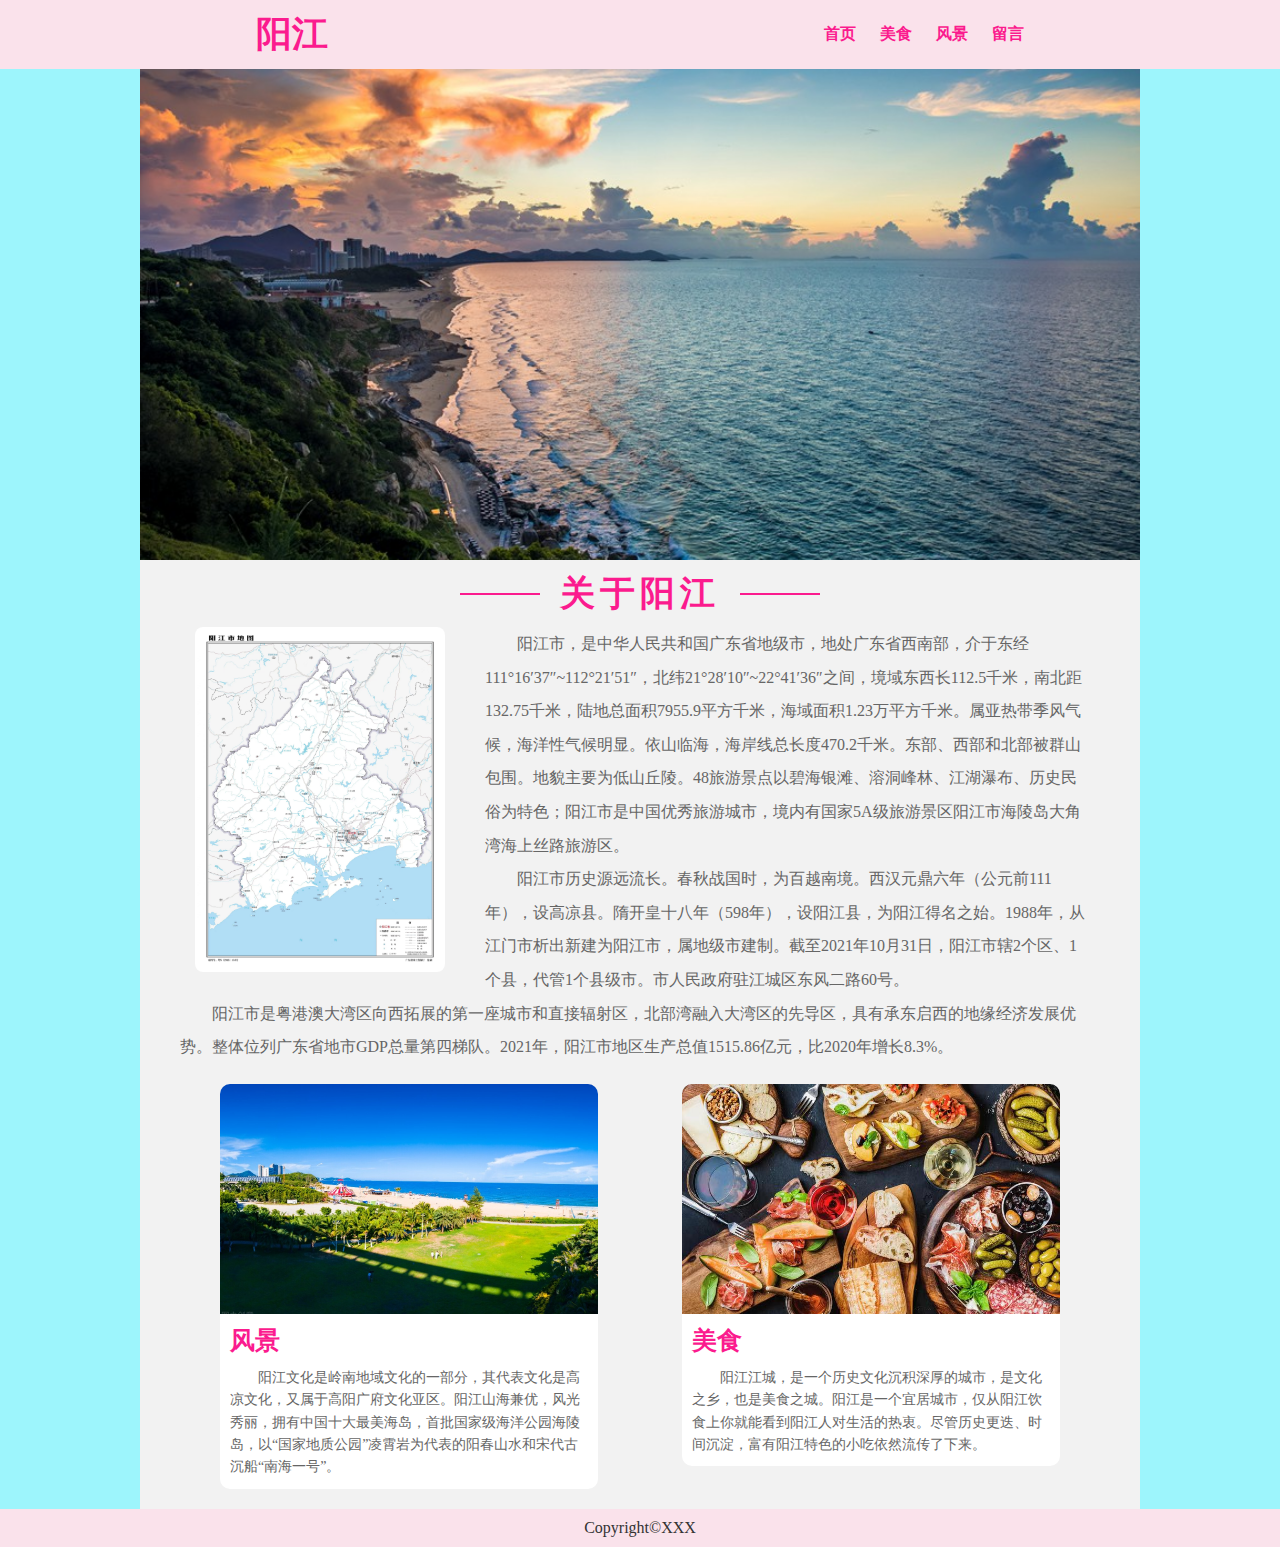
==== index.html @ b65adcdd "." ====
<!DOCTYPE html>
<html lang="en">
<head>
    <meta charset="UTF-8">
    <meta http-equiv="X-UA-Compatible" content="IE=edge">
    <meta name="viewport" content="width=device-width, initial-scale=1.0">
    <title>阳江</title>
    <link rel="stylesheet" href="./css/style.css">
</head>
<body>
    <div class="header">
        <div class="logo">
            <p>阳江</p>
        </div>
        <div class="nav">
            <a href="index.html" target="_blank">首页</a>
            <a href="meishi.html" target="_blank">美食</a>
            <a href="fengjing.html" target="_blank">风景</a>
            <a href="liuyan.html" target="_blank">留言</a>
        </div>
    </div>
    <div class="banner">
        <img src="./img/fj_01.jpg" alt="">
    </div>
    <div class="title">
        <div class="line"></div>
        <h2>关于阳江</h2>
        <div class="line"></div>
    </div>
    <div class="jieshao">
        <div class="jieshao-img_01">
            <img src="./img/ditu.jpg" alt="">
        </div>
        <div class="jieshao-text">
            <p>阳江市，是中华人民共和国广东省地级市，地处广东省西南部，介于东经111°16′37″~112°21′51″，北纬21°28′10″~22°41′36″之间，境域东西长112.5千米，南北距132.75千米，陆地总面积7955.9平方千米，海域面积1.23万平方千米。属亚热带季风气候，海洋性气候明显。依山临海，海岸线总长度470.2千米。东部、西部和北部被群山包围。地貌主要为低山丘陵。48旅游景点以碧海银滩、溶洞峰林、江湖瀑布、历史民俗为特色；阳江市是中国优秀旅游城市，境内有国家5A级旅游景区阳江市海陵岛大角湾海上丝路旅游区。</p>
            <p>阳江市历史源远流长。春秋战国时，为百越南境。西汉元鼎六年（公元前111年），设高凉县。隋开皇十八年（598年），设阳江县，为阳江得名之始。1988年，从江门市析出新建为阳江市，属地级市建制。截至2021年10月31日，阳江市辖2个区、1个县，代管1个县级市。市人民政府驻江城区东风二路60号。</p>
        </div>
    </div>
    <div class="jieshao_01">
        <p>阳江市是粤港澳大湾区向西拓展的第一座城市和直接辐射区，北部湾融入大湾区的先导区，具有承东启西的地缘经济发展优势。整体位列广东省地市GDP总量第四梯队。2021年，阳江市地区生产总值1515.86亿元，比2020年增长8.3%。</p>
    </div>
    <div class="jieshao_02">
        <ul>
            <li>
                <img src="./img/fj_03.jpg" alt="">
                <h1>风景</h1>
                <p>阳江文化是岭南地域文化的一部分，其代表文化是高凉文化，又属于高阳广府文化亚区。阳江山海兼优，风光秀丽，拥有中国十大最美海岛，首批国家级海洋公园海陵岛，以“国家地质公园”凌霄岩为代表的阳春山水和宋代古沉船“南海一号”。</p>
            </li>
            <li>
                <img src="./img/ms_01.jpg" alt="">
                <h1>美食</h1>
                <p>阳江江城，是一个历史文化沉积深厚的城市，是文化之乡，也是美食之城。阳江是一个宜居城市，仅从阳江饮食上你就能看到阳江人对生活的热衷。尽管历史更迭、时间沉淀，富有阳江特色的小吃依然流传了下来。</p>
            </li>
        </ul>
    </div>
    <div class="footer">
        <p>Copyright©XXX</p>
    </div>
</body>
</html>
---- css/style.css ----
*{
    margin: 0;
    border: 0;
}
body{
    background: rgb(157, 245, 252);
}
/* 导航栏 */
.header{
    position: fixed;
    top: 0;
    left: 0;
    display: flex;
    align-items: center;
    justify-content: space-between;
    width: 60%;
    padding: 10px 20%;
    background: rgb(250, 226, 235);
}
.nav a{
    text-decoration: none;
    font-weight: bold;
    font-size: 16px;
    color: rgb(251, 27, 142);
    margin-left: 20px;
}
.logo p{
    font-family: "宋体";
    font-size: 36px;
    font-weight: 600;
    color: rgb(251, 27, 142);
}
.banner{
    width: 1000px;
    height: 560px;
    margin: auto;
    background: #f2f2f2;
}
.banner img{
    width: 100%;
    height: 100%;
    object-fit: cover;
}
/* 标题 */
.title{
    width: 1000px;
    display: flex;
    align-items: center;
    justify-content: center;
    margin: auto;
    padding: 10px 0;
    background:#f2f2f2;
}
.title h2{
    font-size: 35px;
    color: rgb(251, 27, 142);
    margin: 0 20px;
    letter-spacing: 5px;
}
.title .line{
    width: 80px;
    height: 2px;
    background: rgb(251, 27, 142);
}
/* 关于阳江 */
.jieshao{
    display: flex;
    justify-content: center;
    width: 1000px;
    margin: auto;
    background: #f2f2f2;
}
.jieshao-img_01{
    width: 25%;
    margin-right: 40px;
}
.jieshao-img_01 img{
    width: 100%;
    border-radius: 8px;
}
.jieshao-text{
    width: 60%;
}
.jieshao-text p{
    color: #666;
    line-height: 2.1;
    text-indent: 2em;
}
.jieshao_01{
    padding: 0 40px;
    width: 1000px;
    margin: auto;
    box-sizing: border-box;
    background: #f2f2f2;
}
.jieshao_01 p{
    color: #666;
    line-height: 2.1;
    text-indent: 2em;
}
.jieshao_02 ul{
    display: flex;
    justify-content: space-between;
    padding: 20px 80px;
    width: 1000px;
    margin:  auto;
    box-sizing:border-box;
    background: #f2f2f2;
}
.jieshao_02 ul li{
    list-style: none;
    width: 45%;
}
.jieshao_02 ul li img{
    display: block;
    width: 100%;
    height: 230px;
    object-fit: cover;
    border-radius: 10px 10px 0 0;
}
.jieshao_02 ul li h1{
    padding: 10px 0 0 10px;
    background: #fff;
    font-size: 25px;
    color: rgb(251, 27, 142);
}
.jieshao_02 ul li p{
    background: #fff;
    color: #666;
    line-height: 1.6;
    text-indent: 2em;
    padding:10px;
    font-size: 14px;
    border-radius: 0 0 10px 10px;
}
/* 页脚 */
.footer{
    color: #333;
    text-align: center;
    background: rgb(250, 226, 235);
    padding: 10px 0;
}
/* 美食页面 */
.food{
    width: 960px;
    margin: auto;
    background: #f2f2f2;
}
.food li{
    display: flex;
    justify-content: space-between;
    align-items: center;
    list-style: none;
    width: 100%;
    padding: 30px 0;
}
.food-img{
    width: 40%;
    height: 220px;
}
.food-img img{
    height: 100%;
    width: 100%;
    object-fit: cover;
    border-radius: 10px;
}
.food-jieshao{
    width: 50%;
    padding-right: 30px;
}.food-jieshao p{
    line-height: 1.8;
    text-indent: 2em;
    padding-top: 20px;
}
/* 风景页面 */


/* 留言页面 */
.liuyan{
    background: #f2f2f2;
    width: 1000px;
    margin: auto;
}
.liuyan input{
    outline: none;
    display: block;
    width: 300px;
    height: 35px;
    margin-left: 250px;
    padding-left: 10px;
    margin-bottom: 20px;
}
.liuyan textarea{
    padding: 10px;
    outline: none;
    width: 400px;
    margin-left: 250px;    
}
.liuyan button{
    display: block;
    border: none;
    width: 150px;
    height: 35px;
    background: rgb(251, 27, 142);
    color: #fff;
    font-size: 16px;
    border-radius: 6px;
    margin-top: 20px;
    margin-left: 400px;
}
.liuyan p{
    margin-left: 250px;
    padding-bottom: 10px;
}
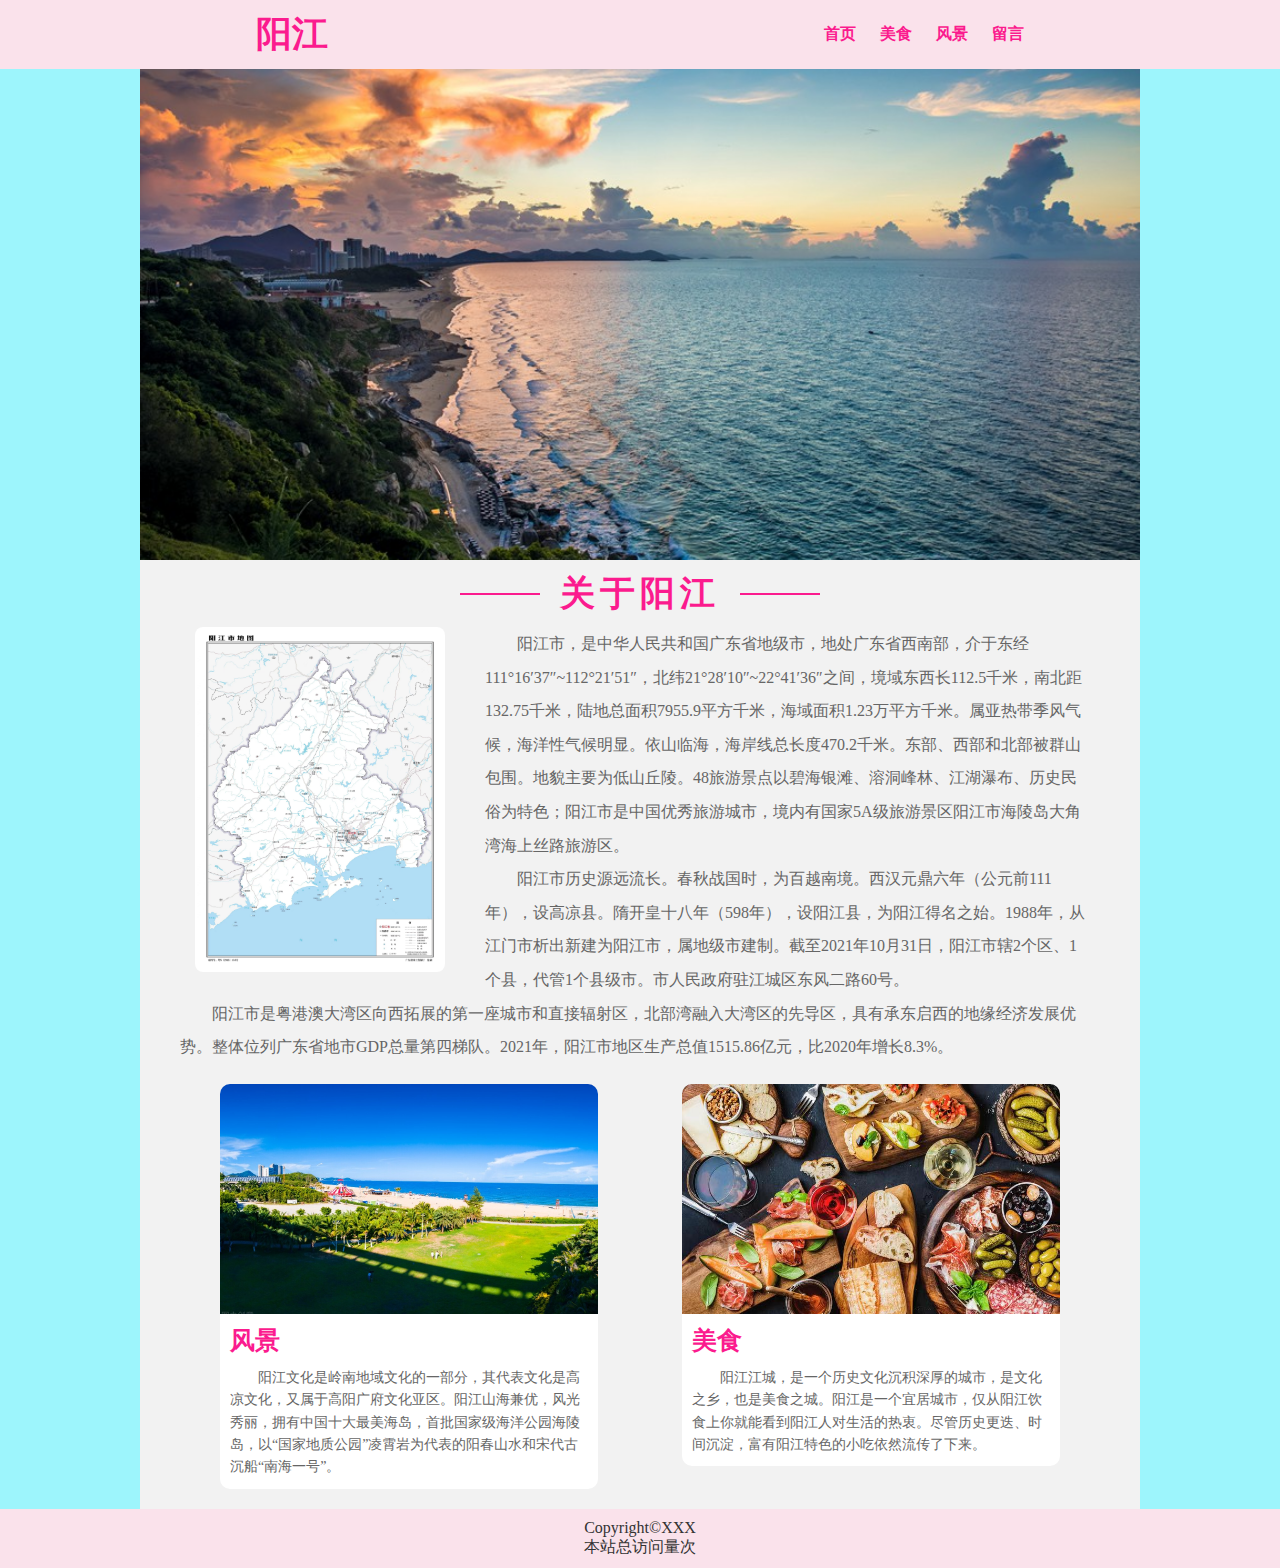
==== commit 1b95a2cb: "." ====
--- a/index.html
+++ b/index.html
@@ -6,6 +6,7 @@
     <meta name="viewport" content="width=device-width, initial-scale=1.0">
     <title>阳江</title>
     <link rel="stylesheet" href="./css/style.css">
+    <link rel="icon" href="./img/tb.ico">
 </head>
 <body>
     <div class="header">
@@ -55,6 +56,8 @@
     </div>
     <div class="footer">
         <p>Copyright©XXX</p>
+        <script async src="//busuanzi.ibruce.info/busuanzi/2.3/busuanzi.pure.mini.js"></script>
+        <span id="busuanzi_container_site_pv">本站总访问量<span id="busuanzi_value_site_pv"></span>次</span>
     </div>
 </body>
 </html>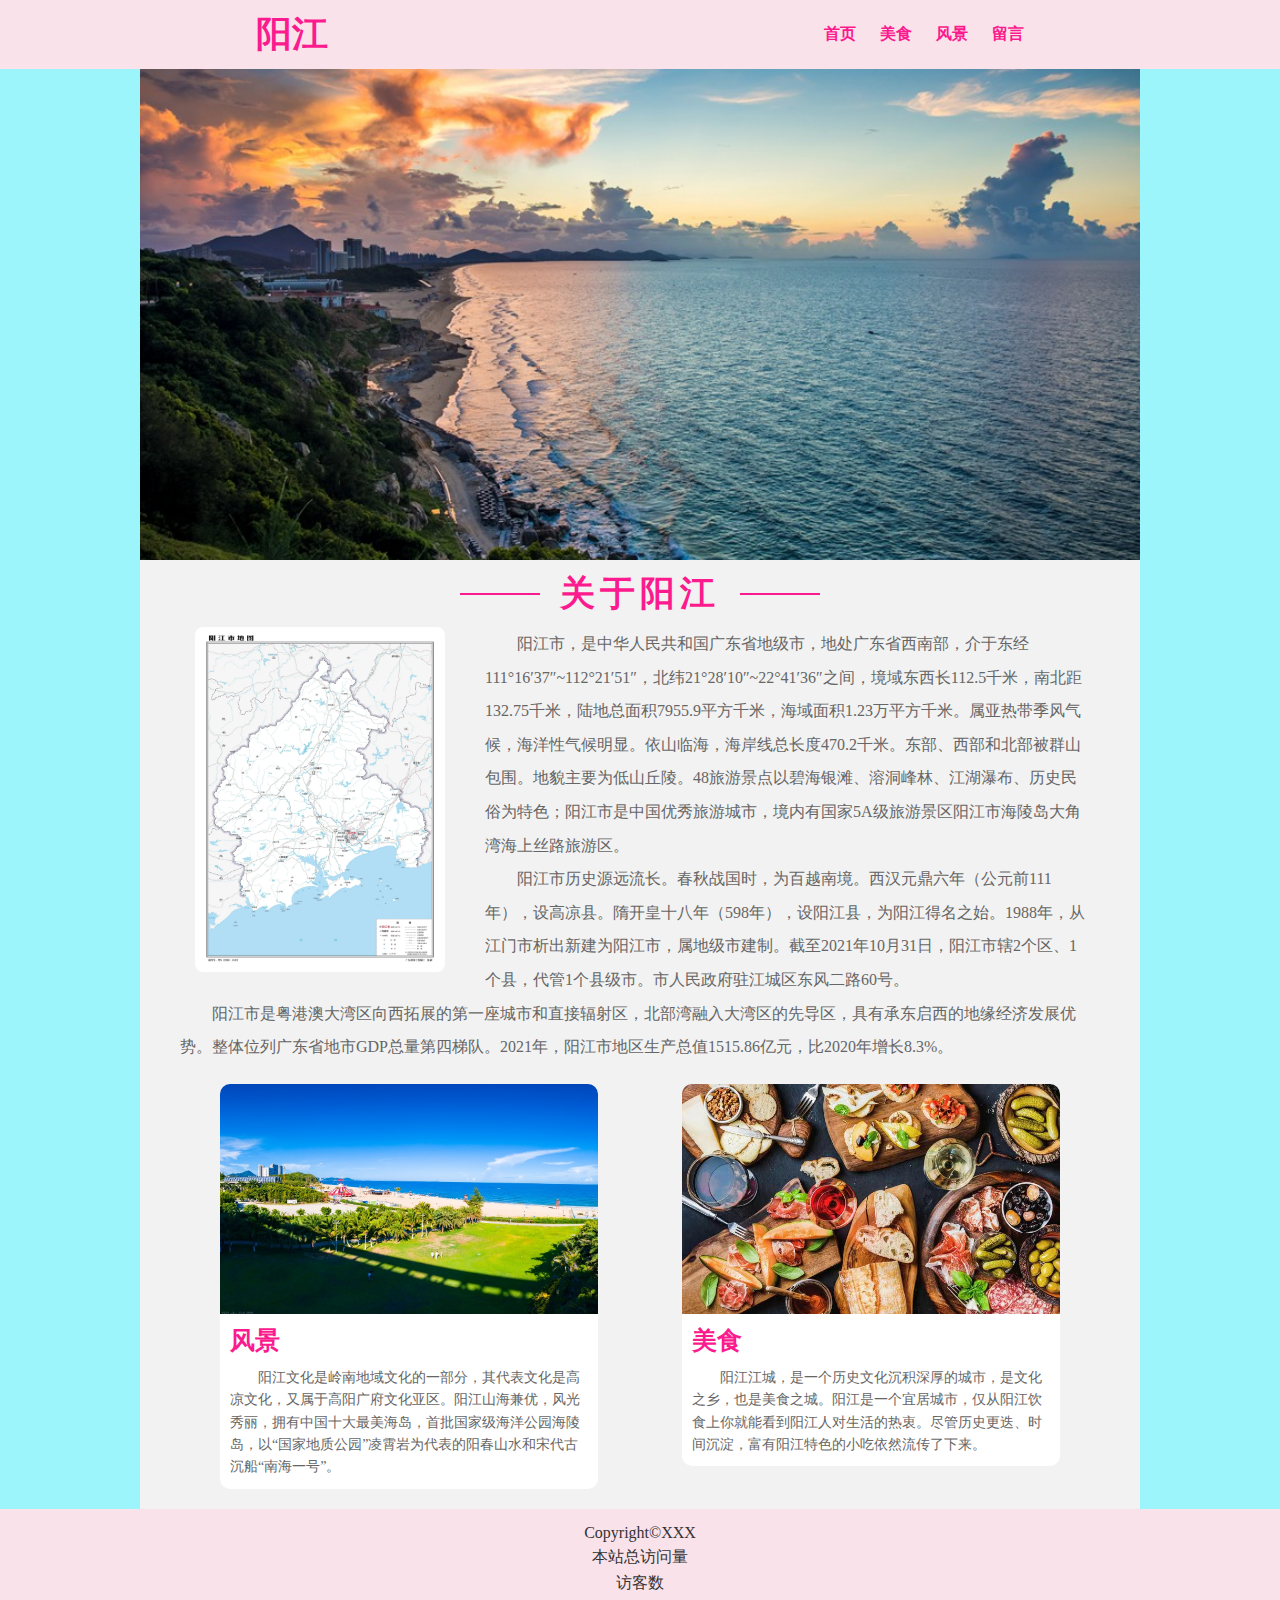
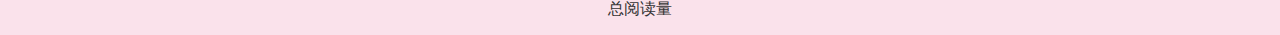
==== commit 5489b2a3: "." ====
--- a/index.html
+++ b/index.html
@@ -57,7 +57,9 @@
     <div class="footer">
         <p>Copyright©XXX</p>
         <script async src="//busuanzi.ibruce.info/busuanzi/2.3/busuanzi.pure.mini.js"></script>
-        <span id="busuanzi_container_site_pv">本站总访问量<span id="busuanzi_value_site_pv"></span>次</span>
+        <p>本站总访问量<span id="busuanzi_value_site_pv"></span></p>
+        <p>访客数<span id="busuanzi_value_site_uv"></span></p>
+        <p>总阅读量<span id="busuanzi_value_page_pv"></span></p>
     </div>
 </body>
 </html>--- a/css/style.css
+++ b/css/style.css
@@ -139,6 +139,9 @@
     text-align: center;
     background: rgb(250, 226, 235);
     padding: 10px 0;
+}
+.footer p{
+    margin: 5px 0;
 }
 /* 美食页面 */
 .food{
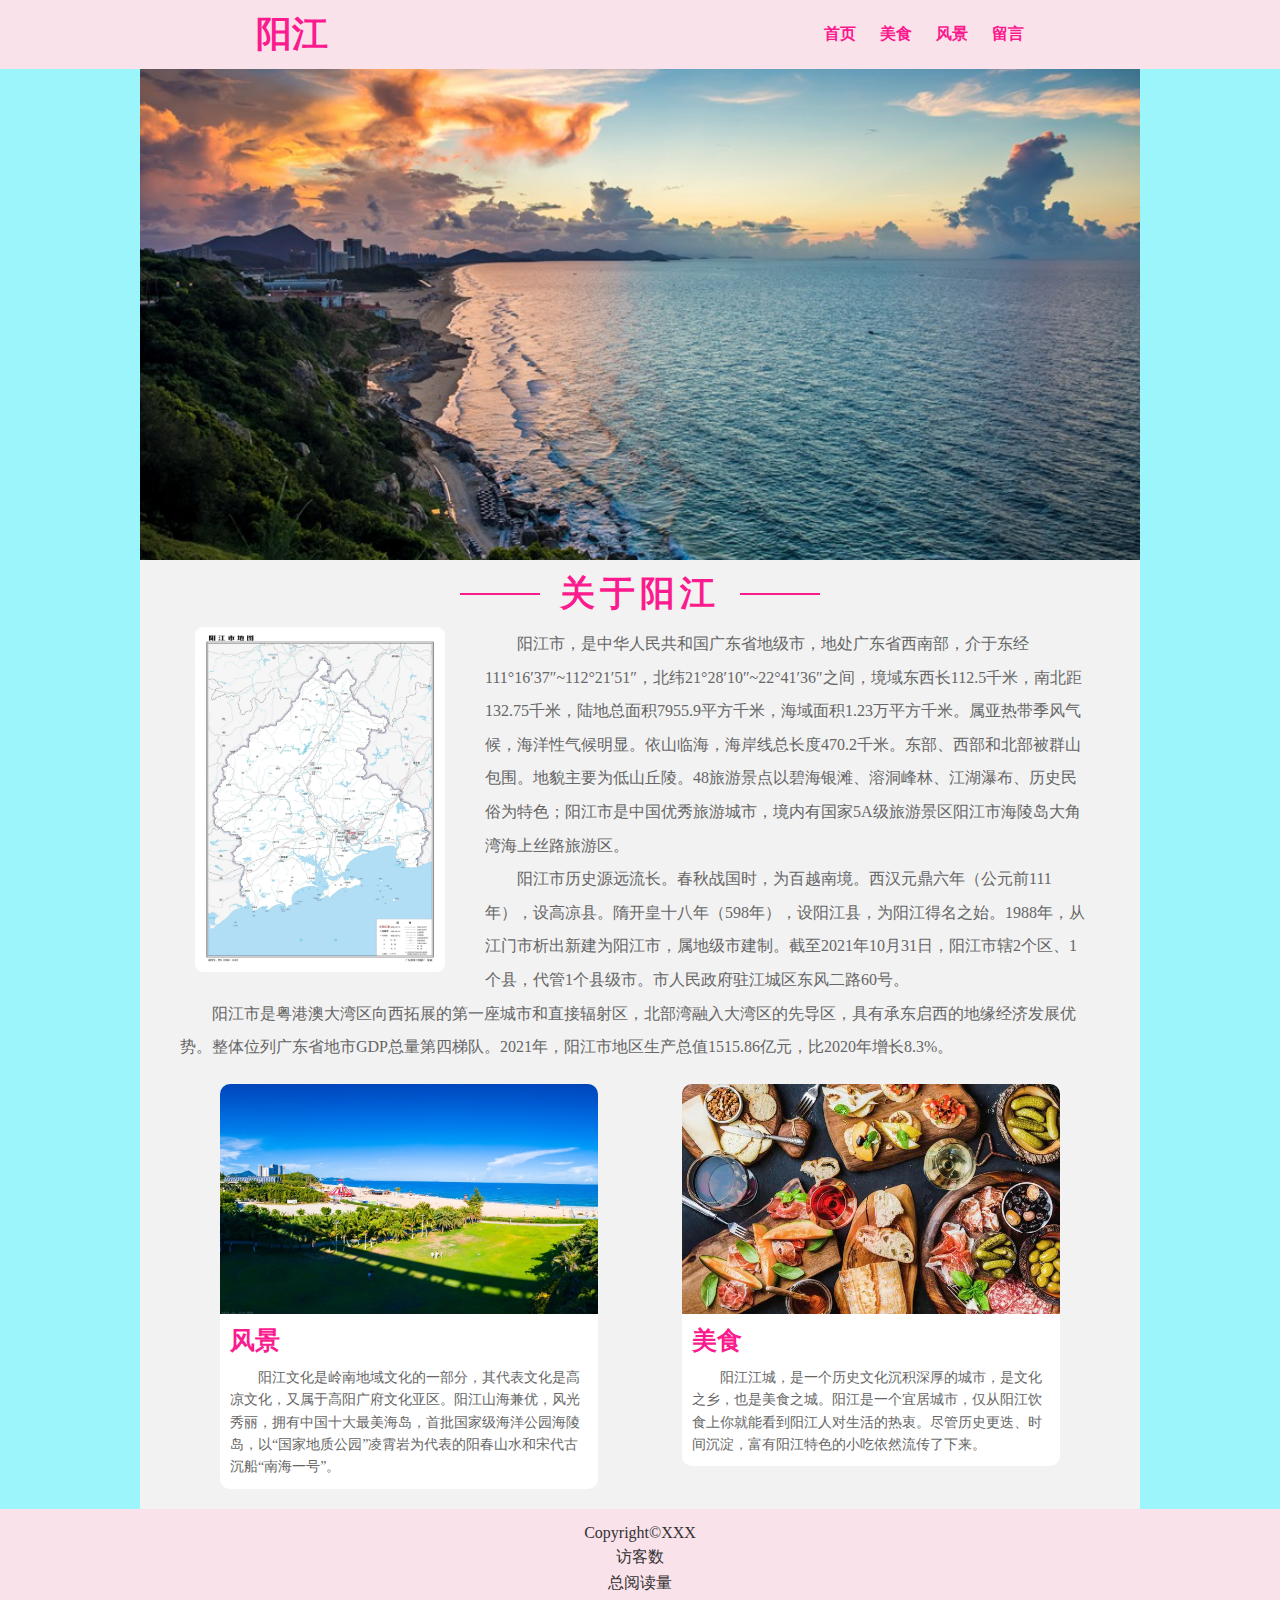
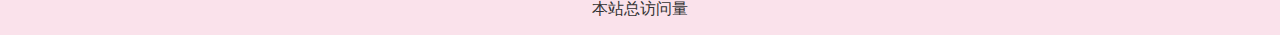
==== commit fea566c3: "." ====
--- a/index.html
+++ b/index.html
@@ -57,9 +57,10 @@
     <div class="footer">
         <p>Copyright©XXX</p>
         <script async src="//busuanzi.ibruce.info/busuanzi/2.3/busuanzi.pure.mini.js"></script>
-        <p>本站总访问量<span id="busuanzi_value_site_pv"></span></p>
         <p>访客数<span id="busuanzi_value_site_uv"></span></p>
         <p>总阅读量<span id="busuanzi_value_page_pv"></span></p>
+        <p>本站总访问量<span id="busuanzi_value_site_pv"></span></p>
+        
     </div>
 </body>
 </html>--- a/css/style.css
+++ b/css/style.css
@@ -184,7 +184,7 @@
     width: 1000px;
     margin: auto;
 }
-.liuyan input{
+/* .liuyan input{
     outline: none;
     display: block;
     width: 300px;
@@ -198,7 +198,7 @@
     outline: none;
     width: 400px;
     margin-left: 250px;    
-}
+} */
 .liuyan button{
     display: block;
     border: none;
@@ -211,7 +211,11 @@
     margin-top: 20px;
     margin-left: 400px;
 }
-.liuyan p{
+/* .liuyan p{
     margin-left: 250px;
     padding-bottom: 10px;
+} */
+
+#twikoo {
+    padding: 20px;
 }